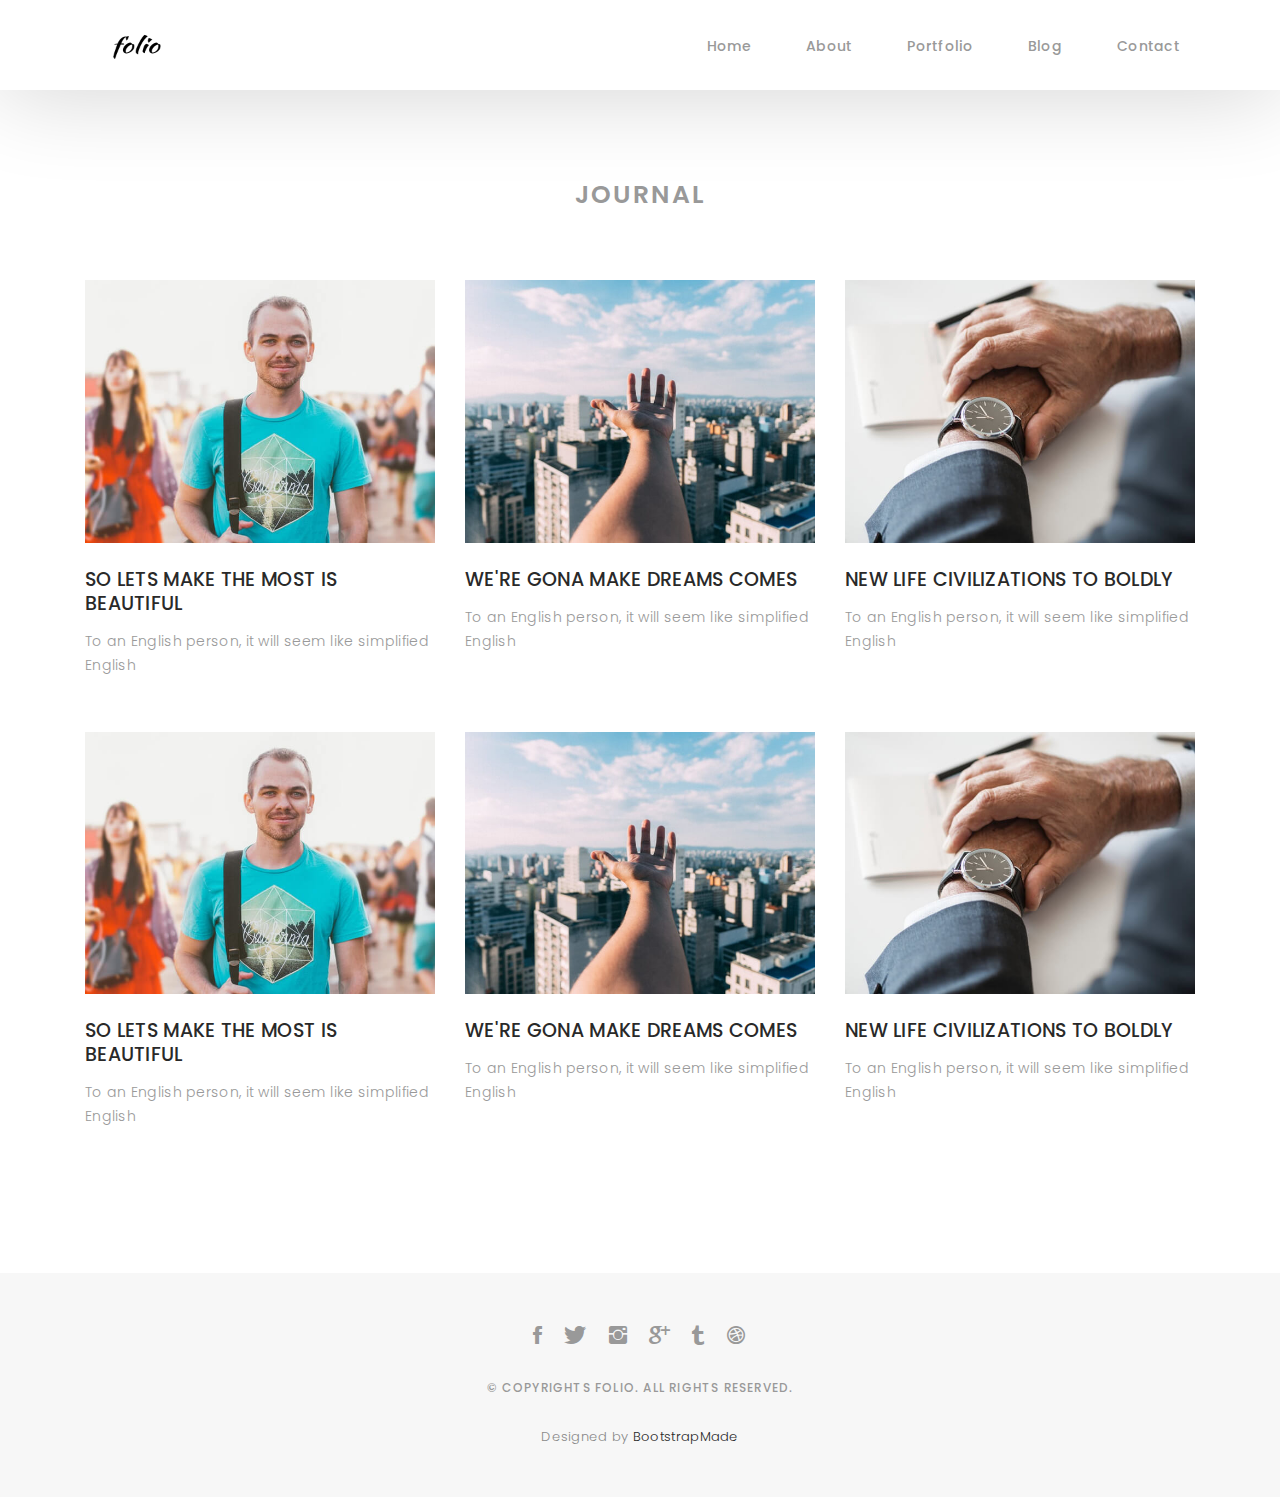
==== blog-grid.html @ 6afdfa3d "first commit" ====
<!DOCTYPE html>
<html lang="en">

<head>
  <!-- meta -->
  <meta charset="utf-8">
  <meta content="width=device-width, initial-scale=1.0" name="viewport">

  <title>Folio - Blog Grid</title>
  <meta content="" name="keywords">
  <meta content="" name="description">

  <!-- Google Fonts -->
  <link href="https://fonts.googleapis.com/css?family=Poppins:300,300i,400,400i,500,500i,600,600i,700,700i|Playfair+Display:400,400i,700,700i,900,900i" rel="stylesheet">

  <!-- Bootstrap CSS File -->
  <link href="lib/bootstrap/css/bootstrap.min.css" rel="stylesheet">

  <!-- Libraries CSS Files -->
  <link href="lib/ionicons/css/ionicons.min.css" rel="stylesheet">
  <link href="lib/owlcarousel/assets/owl.carousel.min.css" rel="stylesheet">
  <link href="lib/magnific-popup/magnific-popup.css" rel="stylesheet">
  <link href="lib/hover/hover.min.css" rel="stylesheet">

  <!-- Blog Stylesheet File -->
  <link href="css/blog.css" rel="stylesheet">

  <!-- Main Stylesheet File -->
  <link href="css/style.css" rel="stylesheet">

  <!-- Responsive css -->
  <link href="css/responsive.css" rel="stylesheet">

  <!-- Favicon -->
  <link rel="shortcut icon" href="images/favicon.png">

  <!-- =======================================================
    Theme Name: Folio
    Theme URL: https://bootstrapmade.com/folio-bootstrap-portfolio-template/
    Author: BootstrapMade.com
    Author URL: https://bootstrapmade.com
  ======================================================= -->
</head>

<body>

  <!-- start section navbar -->
  <nav id="main-nav-subpage" class="subpage-nav">
    <div class="row">
      <div class="container">

        <div class="logo">
          <a href="index.html"><img src="images/logo.png" alt="logo"></a>
        </div>

        <div class="responsive"><i data-icon="m" class="ion-navicon-round"></i></div>

        <ul class="nav-menu list-unstyled">
          <li><a href="#homee" class="smoothScroll">Home</a></li>
          <li><a href="#about" class="smoothScroll">About</a></li>
          <li><a href="#portfolio" class="smoothScroll">Portfolio</a></li>
          <li><a href="#blog" class="smoothScroll">Blog</a></li>
          <li><a href="#contact" class="smoothScroll">Contact</a></li>
        </ul>

      </div>
    </div>
  </nav>
  <!-- End section navbar -->

  <!-- start section journal -->
  <div id="journal-blog" class="text-left  paddsections">

    <div class="container">
      <div class="section-title text-center">
        <h2>journal</h2>
      </div>
    </div>

    <div class="container">
      <div class="journal-block">
        <div class="row">

          <div class="col-lg-4 col-md-6">
            <div class="journal-info mb-30">

              <a href="blog-single.html"><img src="images/blog-post-1.jpg" class="img-responsive" alt="img"></a>

              <div class="journal-txt">

                <h4><a href="blog-single.html">SO LETS MAKE THE MOST IS BEAUTIFUL</a></h4>
                <p class="separator">To an English person, it will seem like simplified English
                </p>

              </div>

            </div>
          </div>

          <div class="col-lg-4 col-md-6">
            <div class="journal-info mb-30">

              <a href="blog-single.html"><img src="images/blog-post-2.jpg" class="img-responsive" alt="img"></a>

              <div class="journal-txt">

                <h4><a href="blog-single.html">WE'RE GONA MAKE DREAMS COMES</a></h4>
                <p class="separator">To an English person, it will seem like simplified English
                </p>

              </div>

            </div>
          </div>

          <div class="col-lg-4 col-md-6">
            <div class="journal-info mb-30">

              <a href="blog-single.html"><img src="images/blog-post-3.jpg" class="img-responsive" alt="img"></a>

              <div class="journal-txt">

                <h4><a href="blog-single.html">NEW LIFE CIVILIZATIONS TO BOLDLY</a></h4>
                <p class="separator">To an English person, it will seem like simplified English
                </p>

              </div>

            </div>
          </div>

          <div class="col-lg-4 col-md-6">
            <div class="journal-info mb-30">

              <a href="blog-single.html"><img src="images/blog-post-1.jpg" class="img-responsive" alt="img"></a>

              <div class="journal-txt">

                <h4><a href="blog-single.html">SO LETS MAKE THE MOST IS BEAUTIFUL</a></h4>
                <p class="separator">To an English person, it will seem like simplified English
                </p>

              </div>

            </div>
          </div>

          <div class="col-lg-4 col-md-6">
            <div class="journal-info mb-30">

              <a href="blog-single.html"><img src="images/blog-post-2.jpg" class="img-responsive" alt="img"></a>

              <div class="journal-txt">

                <h4><a href="blog-single.html">WE'RE GONA MAKE DREAMS COMES</a></h4>
                <p class="separator">To an English person, it will seem like simplified English
                </p>

              </div>

            </div>
          </div>

          <div class="col-lg-4 col-md-6">
            <div class="journal-info mb-30">

              <a href="blog-single.html"><img src="images/blog-post-3.jpg" class="img-responsive" alt="img"></a>

              <div class="journal-txt">

                <h4><a href="blog-single.html">NEW LIFE CIVILIZATIONS TO BOLDLY</a></h4>
                <p class="separator">To an English person, it will seem like simplified English
                </p>

              </div>

            </div>
          </div>

        </div>
      </div>
    </div>
  </div>
  <!-- End section journal -->


  <!-- start section footer -->
  <div id="footer" class="text-center">
    <div class="container">
      <div class="socials-media text-center">

        <ul class="list-unstyled">
          <li><a href="#"><i class="ion-social-facebook"></i></a></li>
          <li><a href="#"><i class="ion-social-twitter"></i></a></li>
          <li><a href="#"><i class="ion-social-instagram"></i></a></li>
          <li><a href="#"><i class="ion-social-googleplus"></i></a></li>
          <li><a href="#"><i class="ion-social-tumblr"></i></a></li>
          <li><a href="#"><i class="ion-social-dribbble"></i></a></li>
        </ul>

      </div>

      <p>&copy; Copyrights Folio. All rights reserved.</p>

      <div class="credits">
        <!--
          All the links in the footer should remain intact.
          You can delete the links only if you purchased the pro version.
          Licensing information: https://bootstrapmade.com/license/
          Purchase the pro version with working PHP/AJAX contact form: https://bootstrapmade.com/buy/?theme=Folio
        -->
        Designed by <a href="https://bootstrapmade.com/">BootstrapMade</a>
      </div>

    </div>
  </div>
  <!-- End section footer -->

  <!-- JavaScript Libraries -->
  <script src="lib/jquery/jquery.min.js"></script>
  <script src="lib/jquery/jquery-migrate.min.js"></script>
  <script src="lib/bootstrap/js/bootstrap.bundle.min.js"></script>
  <script src="lib/typed/typed.js"></script>
  <script src="lib/owlcarousel/owl.carousel.min.js"></script>
  <script src="lib/magnific-popup/magnific-popup.min.js"></script>
  <script src="lib/isotope/isotope.pkgd.min.js"></script>

  <!-- Contact Form JavaScript File -->
  <script src="contactform/contactform.js"></script>

  <!-- Template Main Javascript File -->
  <script src="js/main.js"></script>

</body>

</html>
---- css/blog.css ----
/*-----------------------------------------------------------------------------------*/

/*  -  Navbar fixd page
/*-----------------------------------------------------------------------------------*/

.subpage-nav {
  display: block !important;
  position: relative;
}

/*-----------------------------------------------------------------------------------*/

/*  /* Single page */

/*-----------------------------------------------------------------------------------*/

/* main content */

.main-content {
  background: #f7f7f7;
}

.main-content .container-main {
  display: inline-block;
  width: 100%;
}

.main-content .container-main .block-main {
  margin-bottom: 30px;
  overflow: hidden;
}

.container-main .block-main .content-main {
  background: #fff none repeat scroll 0 0;
  display: inline-block;
  width: 100%;
}

.journal-txt h4 a {
  display: block;
  font-size: 19px;
  line-height: 24px;
  margin: 0 0 13px 0;
  font-weight: 500;
  color: #292929;
  -moz-transition: all 0.5s ease-in-out 0s;
  -ms-transition: all 0.5s ease-in-out 0s;
  -o-transition: all 0.5s ease-in-out 0s;
  -webkit-transition: all 0.5s ease-in-out 0s;
  transition: all 0.5s ease-in-out 0s;
}

.journal-txt h4 a:hover {
  color: #b8a07e;
  -moz-transition: all 0.5s ease-in-out 0s;
  -ms-transition: all 0.5s ease-in-out 0s;
  -o-transition: all 0.5s ease-in-out 0s;
  -webkit-transition: all 0.5s ease-in-out 0s;
  transition: all 0.5s ease-in-out 0s;
}

.post-meta ul li {
  font-size: 12px;
  font-weight: normal;
  margin-left: 8px;
  margin-right: 8px;
  text-transform: capitalize;
  display: inline-block;
  float: none;
}

.content-main .post-meta a {
  color: #a2a2a2;
  margin-left: 5px;
}

/* Commonts */

.comments {
  background: #fff;
}

.entry-comments h6 {
  margin-right: 10px;
  font-size: 13px;
  letter-spacing: 0.1em;
  font-weight: 500;
}

.entry-comments-item {
  margin-top: 40px;
  padding-bottom: 40px;
  border-bottom: 1px solid #f2f2f2;
}

.entry-comments-avatar {
  position: absolute;
  display: block;
  border-radius: 50%;
  width: 60px;
  height: 60px;
}

.entry-comments-body {
  padding-left: 86px;
}

.entry-comments-author {
  margin-right: 10px;
  font-size: 13px;
  color: #292929;
  letter-spacing: 0.1em;
  font-weight: 500;
}

.rep {
  font-size: 13px;
  color: #292929;
  letter-spacing: 0.1em;
  font-weight: 500;
  text-transform: capitalize;
}

.entry-comments span a {
  font-size: 13px;
  color: #999;
}

.entry-comments-reply {
  padding-left: 10%;
}

/* Commonts form */

.cmt {
  background: #fff;
}

blockquote {
  padding: 40px;
  background-color: #f2f2f2;
  margin: 30px 0;
  border: none;
  border-left: 4px solid #b8a07e;
}
---- css/style.css ----
/*
  Theme Name: Folio
  Theme URL: https://bootstrapmade.com/folio-bootstrap-portfolio-template/
  Author: BootstrapMade.com
  Author URL: https://bootstrapmade.com
*/

/*  General Styling
/*-----------------------------------------------------------------------------------*/

body {
  background: #212529;
  color: #898989;
  font-family: 'Poppins', helvetica;
  font-size: 15px;
  font-weight: 300;
  line-height: 20px;
  letter-spacing: 0.02em;
  overflow-x: hidden;
  margin: 0 auto;
  padding: 0;
  -moz-box-sizing: border-box;
  -ms-box-sizing: border-box;
  -o-box-sizing: border-box;
  -webkit-box-sizing: border-box;
  box-sizing: border-box;
}

h1, h2, h3, h4, h5, h6 {
  margin: 0;
}

h2 {
  color: #999999;
  font-weight: 600;
}

h4 {
  color: #292929;
  font-size: 14px;
  font-weight: 600;
}

a {
  color: #292929;
  text-decoration: none !important;
  -moz-transition: all 0.5s ease-in-out 0s;
  -ms-transition: all 0.5s ease-in-out 0s;
  -o-transition: all 0.5s ease-in-out 0s;
  -webkit-transition: all 0.5s ease-in-out 0s;
  transition: all 0.5s ease-in-out 0s;
}

a:hover {
  -moz-transition: all 0.5s ease-in-out 0s;
  -ms-transition: all 0.5s ease-in-out 0s;
  -o-transition: all 0.5s ease-in-out 0s;
  -webkit-transition: all 0.5s ease-in-out 0s;
  transition: all 0.5s ease-in-out 0s;
}

a:hover, a:focus {
  color: #b8a07e;
  text-decoration: underline;
}

nav ul li a {
  padding: 2px 0 0 0;
  position: relative;
  display: block;
  font-size: 12px;
  color: #999999;
  letter-spacing: 0.1em;
  font-weight: 500;
  line-height: 14px;
  text-transform: uppercase;
  -moz-transition: all 0.5s ease-in-out 0s;
  -ms-transition: all 0.5s ease-in-out 0s;
  -o-transition: all 0.5s ease-in-out 0s;
  -webkit-transition: all 0.5s ease-in-out 0s;
  transition: all 0.5s ease-in-out 0s;
}

p {
  margin: 25px 0;
  padding: 0;
  font-size: 15px;
  color: #999999;
  line-height: 28px;
}

::-moz-selection {
  background: #b8a07e;
  color: #fff;
}

::selection {
  background: #b8a07e;
  color: #fff;
}

.btn {
  background: #333;
  border: medium none;
  border-radius: 0;
  color: #fff;
  font-size: 12px;
  height: 50px;
  line-height: 50px;
  padding: 0 30px;
  text-transform: uppercase;
}

.btn:hover, .btn:focus {
  color: #fff;
}

.padDiv {
  padding: 30px 20px;
}

.section-title {
  margin-bottom: 70px;
}

.section-title h2 {
  font-size: 25px;
  letter-spacing: 2px;
  text-transform: uppercase;
}

.form-control {
  background-color: transparent;
  border: 1px solid #999;
  border-radius: 0;
  color: #999999;
  font-size: 12px;
  font-weight: 500;
  height: 50px;
  letter-spacing: 0.1em;
  padding-left: 10px;
  margin: 0 0 25px 0;
  line-height: 14px;
  text-transform: uppercase;
}

.form-control:focus {
  box-shadow: none;
  outline: 0 none;
}

.paddsection {
  padding-top: 90px;
  padding-bottom: 90px;
}

.paddsections {
  padding-top: 90px;
  padding-bottom: 90px !important;
}

.hvr-shutter-in-horizontal::before {
  background: #333;
}

.hvr-shutter-in-horizontal:hover {
  background: #b8a07e;
}

.mb-30 {
  margin-bottom: 30px;
}

/*-----------------------------------------------------------------------------------*/
/*  Navbar Top
/*-----------------------------------------------------------------------------------*/

nav {
  position: fixed;
  background: #fff;
  z-index: 1000;
  width: 100%;
  padding: 20px;
  display: none;
  -webkit-box-shadow: 0px 2px 92px 0px rgba(0, 0, 0, 0.18);
  -moz-box-shadow: 0px 2px 92px 0px rgba(0, 0, 0, 0.18);
  box-shadow: 0px 2px 92px 0px rgba(0, 0, 0, 0.18);
}

.nav-menu {
  float: right;
  line-height: 32px;
  margin-bottom: 0;
  padding-top: 16px;
}

nav ul li {
  float: left;
  margin-right: 15px;
  font-family: 'Poppins', sans-serif;
  font-size: 14px;
  margin-left: 40px;
}

nav ul li a {
  padding: 2px 0 0 0;
  position: relative;
  display: block;
  font-size: 14px;
  color: #999999;
  font-family: 'Poppins', helvetica;
  font-weight: 500;
  line-height: 16px;
  text-transform: uppercase;
  letter-spacing: 0.02em;
  text-transform: capitalize;
}

.logo {
  float: left;
}

.logo img {
  width: 100px;
  height: 50px;
}

.responsive {
  display: none;
  font-size: 23px;
}

.active {
  color: #afafaf;
}

/*----------------------------------------------------------------------------------*/
/*  Header
/*-----------------------------------------------------------------------------------*/

#header {
  /* background: url("../images/bgImage.jpg") repeat scroll center center / cover; */
  position: relative;
  height: 100vh;
  width: 100%;
 
}
/*----------------------- Greyscale ----------------------------------*/
#header::before {
  content: "";
  top: 0;
  left: 0;
  width: 100%;
  height: 100vh;
  background: url("../images/bgImage.jpg") repeat scroll center center / cover;
  filter: grayscale(1);
  -webkit-filter: grayscale(1);
  position: absolute;
}
/*
Use of ::before so the grayscale doesn't affect the span as it gets on top of it
*/
#header .header-content {
  height: 100vh;
  text-align: left;
  width: 100%;
  display: flex;
  justify-content: center;
  flex-direction: column;
}

.header-content h1 {
  font-size: 40px;
  font-weight: 700;
  margin-bottom: 10px;
  text-transform: uppercase;
  color: #fff;
}

.header-content p {
  font-size: 13px;
  letter-spacing: 5px;
  margin-top: 0;
  margin-bottom: 30px;
  text-transform: capitalize;
  color: #fff;
  font-weight: 500;
}

.header-content .list-social li {
  float: left;
  margin-right: 20px;
}

/*-------------------------------- Icons --------------------------------------------*/

.header-content .list-social li i {
  color: #fff;
  font-size: 20px;
}
/*------------------------------------- Typed color ----------------------------------------*/
.header-content {
  position: relative;
}
.typed {
  color: rgb(134, 54, 54);
}
/*-----------------------------------------------------------------------------------*/
/*  About-us
/*-----------------------------------------------------------------------------------*/

#about {
  width: 100%;
  height: auto;
  background: #212529;
  padding-top: 190px;
}

#about .div-img-bg {
  padding-bottom: 30px;
  border: 20px solid #b8a07e;
}

#about .div-img-bg .about-img img {
  width: 100%;
  box-shadow: 0px 0px 85px 0px rgba(0, 0, 0, 0.14);
  margin-top: -60px;
  margin-left: 40px;
  height: 400px;
  object-fit: cover;
}

#about .about-descr .p-heading {
  font-family: 'Playfair Display', serif;
  font-size: 28px;
  text-align: left;
}

#about .about-descr .separator {
  max-width: 80%;
  margin-bottom: 0;
  text-align: left;
}

/*-----------------------------------------------------------------------------------*/
/*   Services
/*-----------------------------------------------------------------------------------*/

#services {
  background: #212529;
  position: relative;
  padding-bottom: 80px;
}

.owl-item {
  float: left;
}
.services-block span {
  margin: 10px 0;
  position: relative;
  font-size: 13px;
  color: #999999;
  letter-spacing: 0.1em;
  font-weight: 500;
  text-transform: uppercase;
  display: block;
}

.services-block .separator {
  margin: 0;
  font-size: 13px;
  line-height: 22px;
}

.services-block i {
  font-size: 44px;
  color: #b8a07e;
  line-height: 44px;
}


.services-carousel  .owl-stage-outer {
  overflow: hidden;
}

.services-carousel .owl-dots {
  margin-top: 5px;
  text-align: center;
}

.services-carousel .owl-dot {
  display: inline-block;
  margin: 0 5px;
  width: 12px !important;
  height: 12px !important;
  border-radius: 50%;
  border: 0;
  padding: 0 !important;
  background-color: #ddd;
  cursor: pointer;
}

.services-carousel .owl-dot.active {
  background-color: #b8a07e;
}

.owl-nav {
  display: none;
}


/*-----------------------------------------------------------------------------------*/
/*  Portfolio
/*-----------------------------------------------------------------------------------*/

#portfolio {
  position: relative;
  padding-bottom: 50px;
}

#portfolio .portfolio-list {
  margin-bottom: 50px;
}

#portfolio .portfolio-list .nav {
  display: inline-block;
  margin: 0;
}

#portfolio .portfolio-list .nav li {
  margin: 0 40px 0 0;
  float: left;
  font-size: 14px;
  color: #999999;
  line-height: 16px;
  cursor: pointer;
  font-family: 'Poppins', helvetica;
  font-weight: 500;
  letter-spacing: 0.02em;
  text-transform: capitalize;
  -moz-transition: all 0.5s ease-in-out 0s;
  -ms-transition: all 0.5s ease-in-out 0s;
  -o-transition: all 0.5s ease-in-out 0s;
  -webkit-transition: all 0.5s ease-in-out 0s;
  transition: all 0.5s ease-in-out 0s;
}

#portfolio .portfolio-list .nav li:hover, #portfolio .portfolio-list .nav li.filter-active  {
  color: #b8a07e;
  -moz-transition: all 0.5s ease-in-out 0s;
  -ms-transition: all 0.5s ease-in-out 0s;
  -o-transition: all 0.5s ease-in-out 0s;
  -webkit-transition: all 0.5s ease-in-out 0s;
  transition: all 0.5s ease-in-out 0s;
}

#portfolio .portfolio-container {
  display: inline-block;
  margin-bottom: 50px;
  width: 100%;
}

.portfolio-thumbnail {
  margin-bottom: 30px;
  overflow: hidden;
  min-height: 260px;
}

.portfolio-thumbnail img {
  max-width: 100%;
}

/*-----------------------------------------------------------------------------------*/
/*  Journal
/*-----------------------------------------------------------------------------------*/

#journal,  #journal-blog {
  height: auto;
  width: 100%;
  background: #f7f7f7;
  padding-bottom: 60px;
  position: relative;
}

#journal-blog {
  background: #fff;
  padding-bottom: 30px;
}

#journal .journal-block {
  display: inline-block;
  height: auto;
  width: 100%;
}

#journal .journal-block .journal-info {
  position: relative;
}

.journal-block .journal-info img {
  max-width: 100%;
}

.journal-block .journal-info .journal-txt {
  padding: 25px 0px;
  position: relative;
}

.journal-block .journal-info .journal-txt h4 a {
  display: block;
  font-size: 19px;
  line-height: 24px;
  margin: 0 0 13px 0;
  font-weight: 500;
  color: #292929;
  -moz-transition: all 0.5s ease-in-out 0s;
  -ms-transition: all 0.5s ease-in-out 0s;
  -o-transition: all 0.5s ease-in-out 0s;
  -webkit-transition: all 0.5s ease-in-out 0s;
  transition: all 0.5s ease-in-out 0s;
}

.journal-block .journal-info .journal-txt h4 a:hover {
  color: #b8a07e;
  -moz-transition: all 0.5s ease-in-out 0s;
  -ms-transition: all 0.5s ease-in-out 0s;
  -o-transition: all 0.5s ease-in-out 0s;
  -webkit-transition: all 0.5s ease-in-out 0s;
  transition: all 0.5s ease-in-out 0s;
}

.journal-block .journal-info .journal-txt p {
  margin: 0;
  font-size: 14px;
  line-height: 24px;
}

/*-----------------------------------------------------------------------------------*/
/*  Contact
/*-----------------------------------------------------------------------------------*/

#contact {
  height: auto;
  width: 100%;
}

.contact-details {
  list-style: none;
  margin: 0;
  padding: 0;
}

.contact-details li {
  padding-bottom: 10px;
}

#contact input, #contact textarea {
  width: 100%;
}


#contact  #sendmessage {
  color: #18d26e;
  border: 1px solid #18d26e;
  display: none;
  text-align: center;
  padding: 15px;
  font-weight: 600;
  margin: 15px;
}

#contact  #errormessage {
  color: red;
  display: none;
  border: 1px solid red;
  text-align: center;
  padding: 15px;
  font-weight: 600;
  margin: 15px;
}

#contact #sendmessage.show, #contact #errormessage.show, #contact .show {
  display: block;
}

#contact .validation {
  color: red;
  display: none;
  margin: 0 0 20px;
  font-weight: 400;
  font-size: 13px;
}

/*-----------------------------------------------------------------------------------*/
/*  Footer
/*-----------------------------------------------------------------------------------*/

#footer {
  background: #f7f7f7;
  padding-top: 50px;
  padding-bottom: 50px;
}

#footer .socials-media {
  width: 100%;
}

#footer .socials-media ul {
  display: inline-block;
  float: none;
  margin: 0 0 20px 0;
}

#footer .socials-media ul li {
  float: left;
  margin-left: 10px;
  margin-right: 10px;
}

#footer .socials-media ul li a {
  font-size: 24px;
  color: #999;
  letter-spacing: 0.1em;
  font-weight: 500;
  background: transparent;
  text-transform: uppercase;
  -moz-transition: all 0.5s ease-in-out 0s;
  -ms-transition: all 0.5s ease-in-out 0s;
  -o-transition: all 0.5s ease-in-out 0s;
  -webkit-transition: all 0.5s ease-in-out 0s;
  transition: all 0.5s ease-in-out 0s;
}

#footer .socials-media ul li a:hover {
  color: #b8a07e;
  -moz-transition: all 0.5s ease-in-out 0s;
  -ms-transition: all 0.5s ease-in-out 0s;
  -o-transition: all 0.5s ease-in-out 0s;
  -webkit-transition: all 0.5s ease-in-out 0s;
  transition: all 0.5s ease-in-out 0s;
}

#footer p {
  font-size: 12px;
  letter-spacing: 0.1em;
  font-weight: 500;
  margin-top: 0;
  text-transform: uppercase;
}

.credits {
  font-size: 13px;
}
---- css/responsive.css ----
/** Width between 1200x to 0
 *  ~~~~~~~~~~~~~~~~~~~~~~~~~~~~~~~~~~~~
 */

@media (min-width: 1200px) {

}

/** Width between 992px to 1199px
 *  ~~~~~~~~~~~~~~~~~~~~~~~~~~~~~~~~~~~~
 */

@media (min-width: 992px) and (max-width: 1199px) {
  
}

/** Width between 768px to 991px
 *  ~~~~~~~~~~~~~~~~~~~~~~~~~~~~~~~~~~~~
 */

@media (min-width: 768px) and (max-width: 991px) {
  /* Navbar */
  nav {
    padding: 10px 15px;
  }
  .nav-menu {
    margin-top: 40px;
    display: none;
    float: none;
    width: 100%;
  }
  .nav-menu li {
    float: none;
    width: 100%;
    text-align: center;
    border-top: 1px solid #f7f7f7;
    line-height: 45px;
    margin-left: 0;
    padding-top: 10px;
    padding-bottom: 10px;
  }
  .responsive {
    float: right;
    padding-top: 15px;
    display: block;
  }
  /* About */
  .head-info .header-content .cmaster h1 {
    font-size: 32px;
  }
  #about .div-img-bg {
    padding: 0;
  }
  #about .div-img-bg .about-img img {
    margin-top: 0%;
    margin-left: calc(0% - 0px);
  }
  #about .about-descr .p-heading {
    font-size: 20px;
  }
  #about .about-descr .separator {
    max-width: 100%;
    margin-bottom: 0;
  }
  /* portfolio */
  #portfolio .portfolio-list .nav li {
    float: none;
    margin: 20px;
    display: inline-block;
  }
  /* journal */
  #journal .journal-block .journal-info {
    margin-bottom: 30px;
  }
  /* Contact */
  .contact-contact {
    margin-bottom: 30px;
  }
  /* Footer */
  #footer .socials-media ul li {
    margin-right: 0;
    margin-left: 0;
    float: none;
    display: inline-block;
  }
}

/** Width between 767px to 0
 *  ~~~~~~~~~~~~~~~~~~~~~~~~~~~~~~~~~~~~
 */

@media (max-width: 767px) {
  /* Navbar */
  nav {
    padding: 20px 15px;
  }
  .nav-menu {
    margin-top: 40px;
    display: none;
    float: none;
    width: 100%;
  }
  .nav-menu li {
    float: none;
    width: 100%;
    text-align: center;
    border-top: 1px solid #f7f7f7;
    line-height: 45px;
    margin-left: 0;
    padding-top: 10px;
    padding-bottom: 10px;
  }
  .responsive {
    float: right;
    padding-top: 15px;
    display: block;
  }
  /* About */
  .head-info .header-content h1 {
    font-size: 32px;
  }
  #about .div-img-bg {
    padding: 0;
  }
  #about .div-img-bg .about-img img {
    margin-top: 0%;
    margin-left: calc(0% - 0px);
  }
  #about .about-descr .p-heading {
    font-size: 20px;
  }
  #about .about-descr .separator {
    max-width: 100%;
    margin-bottom: 0;
  }
  /* portfolio */
  #portfolio .portfolio-list .nav li {
    float: none;
    margin: 20px;
    display: inline-block;
  }
  /* journal */
  #journal .journal-block .journal-info {
    margin-bottom: 30px;
  }
  /* Contact */
  .contact-contact {
    margin-bottom: 30px;
  }
  /* Footer */
  #footer .socials-media ul li {
    margin-right: 0;
    margin-left: 0;
    float: none;
    display: inline-block;
  }
}

/** Width between 600px to 0
 *  ~~~~~~~~~~~~~~~~~~~~~~~~~~~~~~~~~~~~
 */

@media (max-width: 600px) {
  /* Navbar */
  nav {
    padding: 20px 15px;
  }
  .nav-menu {
    margin-top: 40px;
    display: none;
    float: none;
    width: 100%;
  }
  .nav-menu li {
    float: none;
    width: 100%;
    text-align: center;
    border-top: 1px solid #f7f7f7;
    line-height: 45px;
    margin-left: 0;
    padding-top: 10px;
    padding-bottom: 10px;
  }
  .responsive {
    float: right;
    padding-top: 15px;
    display: block;
  }
  /* About */
  .head-info .header-content h1 {
    font-size: 32px;
  }
  #about .div-img-bg {
    padding: 0;
  }
  #about .div-img-bg .about-img img {
    margin-top: 0%;
    margin-left: calc(0% - 0px);
  }
  #about .about-descr .p-heading {
    font-size: 20px;
  }
  #about .about-descr .separator {
    max-width: 100%;
    margin-bottom: 0;
  }
  /* portfolio */
  #portfolio .portfolio-list .nav li {
    float: none;
    margin: 10px;
    display: inline-block;
  }
  /* journal */
  #journal .journal-block .journal-info {
    margin-bottom: 30px;
  }
  /* Contact */
  .contact-contact {
    margin-bottom: 30px;
  }
  /* Footer */
  #footer .socials-media ul li {
    margin-right: 0;
    margin-left: 0;
    float: none;
    display: inline-block;
  }
}

/** Width between 480px to 0
 *  ~~~~~~~~~~~~~~~~~~~~~~~~~~~~~~~~~~~~
 */

@media (max-width: 480px) {
  /* Navbar */
  nav {
    padding: 20px 15px;
  }
  .nav-menu {
    margin-top: 40px;
    display: none;
    float: none;
    width: 100%;
  }
  .nav-menu li {
    float: none;
    width: 100%;
    text-align: center;
    border-top: 1px solid #f7f7f7;
    line-height: 45px;
    margin-left: 0;
    padding-top: 10px;
    padding-bottom: 10px;
  }
  .responsive {
    float: right;
    padding-top: 15px;
    display: block;
  }
  /* About */
  .head-info .header-content h1 {
    font-size: 32px;
  }
  #about .div-img-bg {
    padding: 0;
  }
  #about .div-img-bg .about-img img {
    margin-top: 0%;
    margin-left: calc(0% - 0px);
  }
  #about .about-descr .p-heading {
    font-size: 20px;
  }
  #about .about-descr .separator {
    max-width: 100%;
    margin-bottom: 0;
  }
  /* portfolio */
  #portfolio .portfolio-list .nav li {
    float: none;
    margin: 20px;
  }
  /* journal */
  #journal .journal-block .journal-info {
    margin-bottom: 30px;
  }
  /* Contact */
  .contact-contact {
    margin-bottom: 30px;
  }
  /* Footer */
  #footer .socials-media ul li {
    margin-right: 0;
    margin-left: 0;
    float: none;
    display: inline-block;
  }
}

/** Width between 320px to 0
 *  ~~~~~~~~~~~~~~~~~~~~~~~~~~~~~~~~~~~~
 */

@media (max-width: 320px) {
  /* Navbar */
  nav {
    padding: 20px 15px;
  }
  .nav-menu {
    margin-top: 40px;
    display: none;
    float: none;
    width: 100%;
  }
  .nav-menu li {
    float: none;
    width: 100%;
    text-align: center;
    border-top: 1px solid #f7f7f7;
    line-height: 45px;
    margin-left: 0;
    padding-top: 10px;
    padding-bottom: 10px;
  }
  .responsive {
    float: right;
    padding-top: 15px;
    display: block;
  }
  /* About */
  .head-info .header-content h1 {
    font-size: 32px;
  }
  #about .div-img-bg {
    padding: 0;
  }
  #about .div-img-bg .about-img img {
    margin-top: 0%;
    margin-left: calc(0% - 0px);
  }
  #about .about-descr .p-heading {
    font-size: 20px;
  }
  #about .about-descr .separator {
    max-width: 100%;
    margin-bottom: 0;
  }
  /* portfolio */
  #portfolio .portfolio-list .nav li {
    float: none;
    margin: 20px;
  }
  /* journal */
  #journal .journal-block .journal-info {
    margin-bottom: 30px;
  }
  /* Contact */
  .contact-contact {
    margin-bottom: 30px;
  }
  /* Footer */
  #footer .socials-media ul li {
    margin-right: 0;
    margin-left: 0;
    float: none;
    display: inline-block;
  }
  /* Single page */
  .entry-comments-body span {
    display: inline-block;
    margin-right: 0;
  }
}
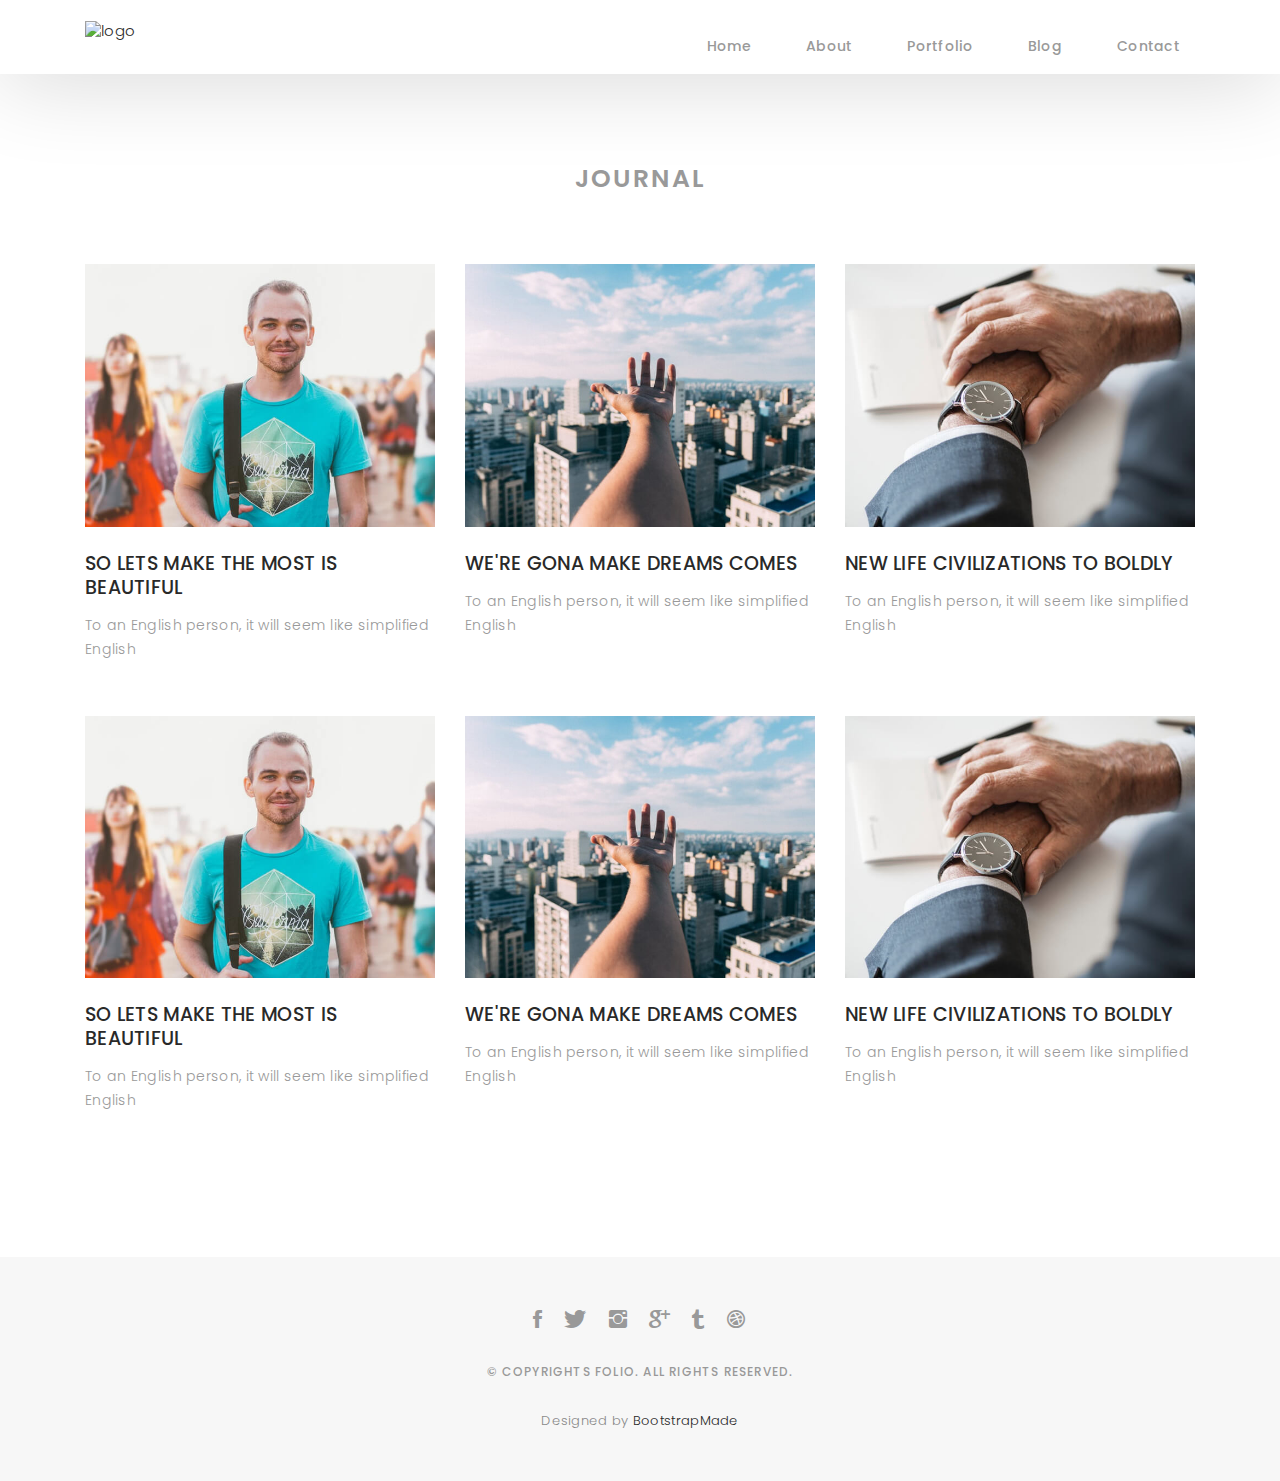
==== commit 6f449ccd: "colors palette" ====
--- a/blog-grid.html
+++ b/blog-grid.html
@@ -15,6 +15,9 @@
 
   <!-- Bootstrap CSS File -->
   <link href="lib/bootstrap/css/bootstrap.min.css" rel="stylesheet">
+
+<!--  Colors new-->
+<!-- https://github.com/jgthms/bulma/issues/1766 -->
 
   <!-- Libraries CSS Files -->
   <link href="lib/ionicons/css/ionicons.min.css" rel="stylesheet">
--- a/css/blog.css
+++ b/css/blog.css
@@ -15,9 +15,11 @@
 /*-----------------------------------------------------------------------------------*/
 
 /* main content */
-
+*, ::after, ::before {
+  box-sizing: border-box;
+}
 .main-content {
-  background: #f7f7f7;
+  background: transparent;
 }
 
 .main-content .container-main {
@@ -31,7 +33,7 @@
 }
 
 .container-main .block-main .content-main {
-  background: #fff none repeat scroll 0 0;
+  background: transparent none repeat scroll 0 0;
   display: inline-block;
   width: 100%;
 }
@@ -77,7 +79,7 @@
 /* Commonts */
 
 .comments {
-  background: #fff;
+  background: transparent;
 }
 
 .entry-comments h6 {
@@ -133,7 +135,7 @@
 /* Commonts form */
 
 .cmt {
-  background: #fff;
+  background: transparent;
 }
 
 blockquote {
@@ -143,3 +145,36 @@
   border: none;
   border-left: 4px solid #b8a07e;
 }
+.colors {
+  border-radius: 4px;
+border: 1px solid #212121;
+overflow-y: hidden;
+overflow-x: auto;
+white-space: nowrap;
+position: relative;
+color: #ccc;
+display: block;
+
+}
+.color-block {
+    display: inline-block;
+    width: 20%;
+    height: 190px;
+    margin: 0;
+    position: relative;
+    padding: 0;
+    vertical-align: top;
+    background-color: transparent;
+}
+.single-palette .color {
+  height: 190px;
+}
+.color-info-additional {
+  position: absolute;
+bottom: 0;
+width: 100%;
+background-color: rgba(0,0,0,.7);
+z-index: 1;
+padding: 4px 8px;
+
+}
--- a/css/style.css
+++ b/css/style.css
@@ -1,4 +1,3 @@
-
 /*
   Theme Name: Folio
   Theme URL: https://bootstrapmade.com/folio-bootstrap-portfolio-template/
@@ -8,11 +7,13 @@
 
 /*  General Styling
 /*-----------------------------------------------------------------------------------*/
+@import url("https://fonts.googleapis.com/css2?family=Playfair+Display:ital,wght@0,400;0,700;0,900;1,400;1,700;1,900&family=Poppins:ital,wght@0,300;0,400;0,500;0,600;0,700;1,300;1,400;1,500;1,600;1,700&display=swap");
+@import url('https://fonts.googleapis.com/css2?family=Playfair+Display:ital,wght@0,400;0,700;0,900;1,400;1,700;1,900&family=Poppins:ital,wght@0,300;0,400;0,500;0,600;0,700;1,300;1,400;1,500;1,600;1,700&display=swap');
 
 body {
   background: #212529;
   color: #898989;
-  font-family: 'Poppins', helvetica;
+  font-family: "Poppins", helvetica;
   font-size: 15px;
   font-weight: 300;
   line-height: 20px;
@@ -27,7 +28,12 @@
   box-sizing: border-box;
 }
 
-h1, h2, h3, h4, h5, h6 {
+h1,
+h2,
+h3,
+h4,
+h5,
+h6 {
   margin: 0;
 }
 
@@ -60,7 +66,8 @@
   transition: all 0.5s ease-in-out 0s;
 }
 
-a:hover, a:focus {
+a:hover,
+a:focus {
   color: #b8a07e;
   text-decoration: underline;
 }
@@ -112,7 +119,8 @@
   text-transform: uppercase;
 }
 
-.btn:hover, .btn:focus {
+.btn:hover,
+.btn:focus {
   color: #fff;
 }
 
@@ -198,7 +206,7 @@
 nav ul li {
   float: left;
   margin-right: 15px;
-  font-family: 'Poppins', sans-serif;
+  font-family: "Poppins", sans-serif;
   font-size: 14px;
   margin-left: 40px;
 }
@@ -209,7 +217,7 @@
   display: block;
   font-size: 14px;
   color: #999999;
-  font-family: 'Poppins', helvetica;
+  font-family: "Poppins", helvetica;
   font-weight: 500;
   line-height: 16px;
   text-transform: uppercase;
@@ -222,8 +230,8 @@
 }
 
 .logo img {
-  width: 100px;
-  height: 50px;
+  width:  3rem;
+  height: 3rem;
 }
 
 .responsive {
@@ -244,7 +252,6 @@
   position: relative;
   height: 100vh;
   width: 100%;
- 
 }
 /*----------------------- Greyscale ----------------------------------*/
 #header::before {
@@ -297,7 +304,7 @@
 
 .header-content .list-social li i {
   color: #fff;
-  font-size: 20px;
+  font-size: 1.75rem;
 }
 /*------------------------------------- Typed color ----------------------------------------*/
 .header-content {
@@ -332,7 +339,7 @@
 }
 
 #about .about-descr .p-heading {
-  font-family: 'Playfair Display', serif;
+  font-family: "Playfair Display", serif;
   font-size: 28px;
   text-align: left;
 }
@@ -379,8 +386,7 @@
   line-height: 44px;
 }
 
-
-.services-carousel  .owl-stage-outer {
+.services-carousel .owl-stage-outer {
   overflow: hidden;
 }
 
@@ -409,7 +415,6 @@
   display: none;
 }
 
-
 /*-----------------------------------------------------------------------------------*/
 /*  Portfolio
 /*-----------------------------------------------------------------------------------*/
@@ -435,7 +440,7 @@
   color: #999999;
   line-height: 16px;
   cursor: pointer;
-  font-family: 'Poppins', helvetica;
+  font-family: "Poppins", helvetica;
   font-weight: 500;
   letter-spacing: 0.02em;
   text-transform: capitalize;
@@ -446,7 +451,8 @@
   transition: all 0.5s ease-in-out 0s;
 }
 
-#portfolio .portfolio-list .nav li:hover, #portfolio .portfolio-list .nav li.filter-active  {
+#portfolio .portfolio-list .nav li:hover,
+#portfolio .portfolio-list .nav li.filter-active {
   color: #b8a07e;
   -moz-transition: all 0.5s ease-in-out 0s;
   -ms-transition: all 0.5s ease-in-out 0s;
@@ -470,12 +476,37 @@
 .portfolio-thumbnail img {
   max-width: 100%;
 }
+/*-----------------------------------------------------------------------------------*/
+/*  Resume
+/*-----------------------------------------------------------------------------------*/
+.resume-item {
+  padding: 30px;
+  background-color: #333;
+  transition: .3s all ease;
+  -webkit-transition: .3s all ease;
+  -moz-transition: .3s all ease;
+  -ms-transition: .3s all ease;
+  -o-transition: .3s all ease;
+  border: 4px solid transparent;
+  border-radius: 7px;
+  -webkit-border-radius: 7px;
+  -moz-border-radius: 7px;
+  -ms-border-radius: 7px;
+  -o-border-radius: 7px;
+}
+.resume-item .date {
+  display: block;
+  margin-bottom: 10px;
+  font-weight: 700;
+  color: #ddd;
+}
 
 /*-----------------------------------------------------------------------------------*/
 /*  Journal
 /*-----------------------------------------------------------------------------------*/
 
-#journal,  #journal-blog {
+#journal,
+#journal-blog {
   height: auto;
   width: 100%;
   background: #f7f7f7;
@@ -555,12 +586,12 @@
   padding-bottom: 10px;
 }
 
-#contact input, #contact textarea {
-  width: 100%;
-}
-
-
-#contact  #sendmessage {
+#contact input,
+#contact textarea {
+  width: 100%;
+}
+
+#contact #sendmessage {
   color: #18d26e;
   border: 1px solid #18d26e;
   display: none;
@@ -570,7 +601,7 @@
   margin: 15px;
 }
 
-#contact  #errormessage {
+#contact #errormessage {
   color: red;
   display: none;
   border: 1px solid red;
@@ -580,7 +611,9 @@
   margin: 15px;
 }
 
-#contact #sendmessage.show, #contact #errormessage.show, #contact .show {
+#contact #sendmessage.show,
+#contact #errormessage.show,
+#contact .show {
   display: block;
 }
 
@@ -591,7 +624,9 @@
   font-weight: 400;
   font-size: 13px;
 }
-
+#myPhone {
+  color: #898989;
+}
 /*-----------------------------------------------------------------------------------*/
 /*  Footer
 /*-----------------------------------------------------------------------------------*/
